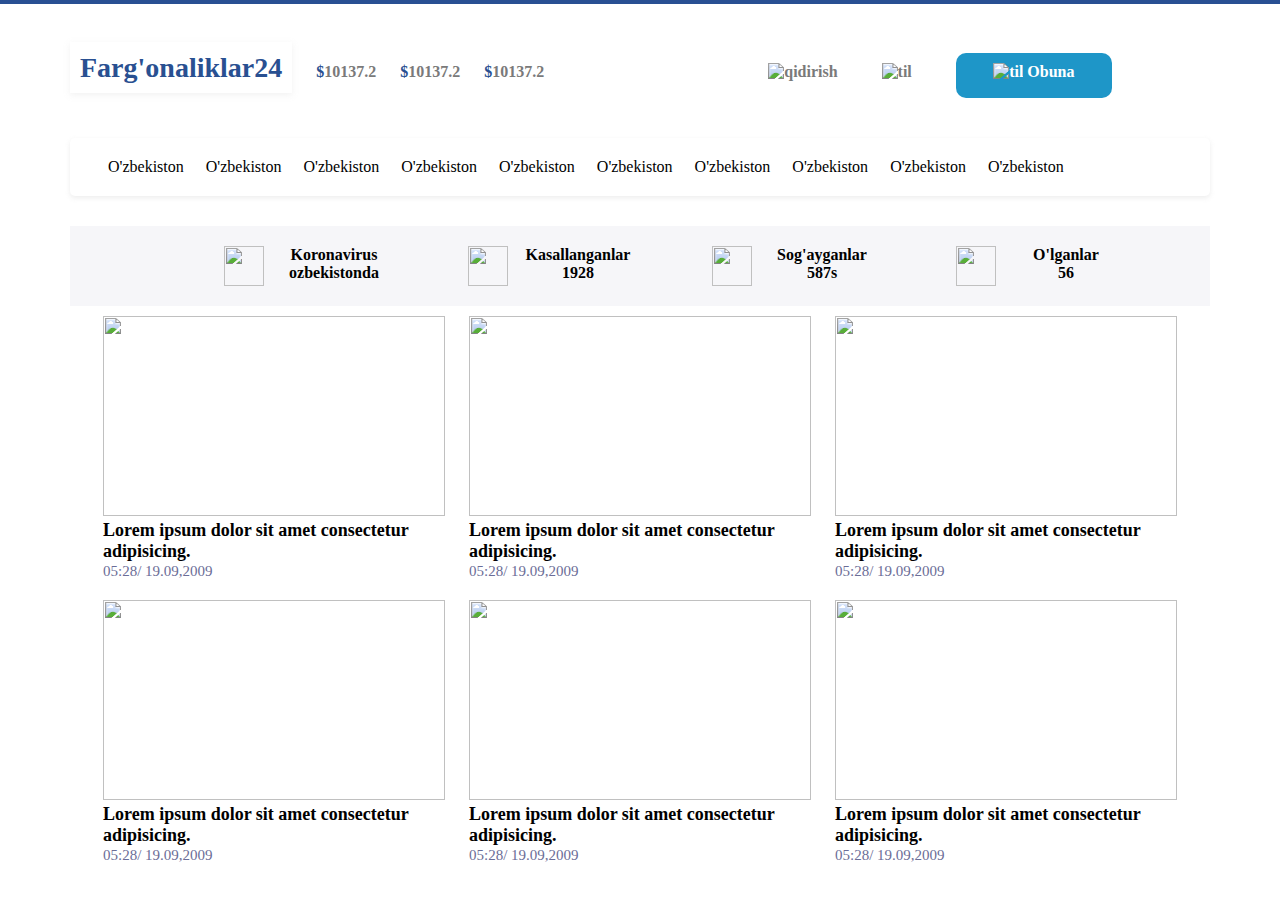
==== index.html @ 32ca21f6 "Create site" ====
<!DOCTYPE html>
<html lang="en">

<head>
    <meta charset="UTF-8">
    <meta http-equiv="X-UA-Compatible" content="IE=edge">
    <meta name="viewport" content="width=device-width, initial-scale=1.0">
    <title>Document</title>
    <link rel="stylesheet" href="style7.css">
    <link rel="stylesheet" href="https://fonts.googleapis.com/css2?family=Crimson+Pro">
</head>

<body>
    <div class="top">
        <div class="container"></div>
    </div>
    <div class="header">
        <div class="container">
            <span class="header-title">Farg'onaliklar24</span>
            <ol class="header-kurs">
                <li class="header-kurs-uz"><span class="header-kurs-bold">$</span>10137.2 </li>
                <li class="header-kurs-uz"><span class="header-kurs-bold">$</span>10137.2 </li>
                <li class="header-kurs-uz"><span class="header-kurs-bold">$</span>10137.2 </li>
                <li class="header-kurs-uz"><img src="./search.png" alt="qidirish" class="header-search"></li>
                <li class="header-kurs-uz"><img src="../logo.jpg" alt="til" class="header-lg"></li>
                <li class="header-kurs-uz">
                    <div class="header-obuna"><img src="./tg.png" alt="til" class="header-tg"> Obuna</div>
                </li>
            </ol>

            <ol class="header-menu">
                <li class="header-menu-news">O'zbekiston</li>
                <li class="header-menu-news">O'zbekiston</li>
                <li class="header-menu-news">O'zbekiston</li>
                <li class="header-menu-news">O'zbekiston</li>
                <li class="header-menu-news">O'zbekiston</li>
                <li class="header-menu-news">O'zbekiston</li>
                <li class="header-menu-news">O'zbekiston</li>
                <li class="header-menu-news">O'zbekiston</li>
                <li class="header-menu-news">O'zbekiston</li>
                <li class="header-menu-news">O'zbekiston</li>
            </ol>
        </div>
    </div>
    <div class="corona">
        <div class="container">
            <ol class="corona-stat">
                <li class="corona-items"><img src="./covid.png" alt="" class="corona-pic"><span class="corona-statik">Koronavirus ozbekistonda</span></li>
                <li class="corona-items"><img src="./infected.png" alt="" class="corona-pic"><span class="corona-statik">Kasallanganlar</span><br><b>1928</b></li>
                <li class="corona-items"><img src="./recovered.png" alt="" class="corona-pic"><span class="corona-statik">Sog'ayganlar</span><br><b>587s</b></li>
                <li class="corona-items"><img src="./died.png" alt="" class="corona-pic"><span class="corona-statik">O'lganlar</span><br><b>56</b></li>
            </ol>
        </div>
    </div>
    <div class="news">
        <div class="container">
            <ol class="news-ol">
                <li class="news-li">
                    <img src="./prezident.jpg" alt="" class="news-img">
                    <span class="news-title">Lorem ipsum dolor sit amet consectetur adipisicing.</span>
                    <span class="news-date">05:28/ 19.09,2009</span>
                </li>
                <li class="news-li">
                    <img src="./prezident.jpg" alt="" class="news-img">
                    <span class="news-title">Lorem ipsum dolor sit amet consectetur adipisicing.</span>
                    <span class="news-date">05:28/ 19.09,2009</span>
                </li>
                <li class="news-li">
                    <img src="./prezident.jpg" alt="" class="news-img">
                    <span class="news-title">Lorem ipsum dolor sit amet consectetur adipisicing.</span>
                    <span class="news-date">05:28/ 19.09,2009</span>
                </li>
                <li class="news-li">
                    <img src="./prezident.jpg" alt="" class="news-img">
                    <span class="news-title">Lorem ipsum dolor sit amet consectetur adipisicing.</span>
                    <span class="news-date">05:28/ 19.09,2009</span>
                </li>
                <li class="news-li">
                    <img src="./prezident.jpg" alt="" class="news-img">
                    <span class="news-title">Lorem ipsum dolor sit amet consectetur adipisicing.</span>
                    <span class="news-date">05:28/ 19.09,2009</span>
                </li>
                <li class="news-li">
                    <img src="./prezident.jpg" alt="" class="news-img">
                    <span class="news-title">Lorem ipsum dolor sit amet consectetur adipisicing.</span>
                    <span class="news-date">05:28/ 19.09,2009</span>
                </li>
            </ol>
        </div>
    </div>
    <!-- <div class="selector">
        <div class="container">
            <div class="selector-1">
                <ol class="selector-1-ol">
                    <li class="selector-1-li"><img src="./prezident.jpg" alt="rasm" class="selector-1-img"></li>
                    <li class="selector-1-li"><span class="selector-1-title"> Lorem ipsum dolor sit amet consectetur adipisicing elit. Natus, minima.</span></li>
                </ol>
            </div>

            <div class="selector-2">

            </div>
        </div>
    </div> -->
</body>

</html>
---- style7.css ----
body {
    /* font-family: 'Irish Grover', cursive; */
    font-family: Rubik;
}

* {
    margin: 0;
    padding: 0;
}

.container {
    width: 1140px;
    margin: 0 auto;
}

.top {
    background-color: #295093;
    height: 4px;
}

.header {
    margin-top: 47px;
}

.header-title {
    font-size: 28px;
    color: #295091;
    font-family: Rubik;
    font-weight: bold;
    align-items: center;
    box-shadow: 0px 2px 6px rgba(202, 202, 202, 0.25);
    line-height: 33.18px;
    padding: 10px;
}

.header-kurs {
    list-style: none;
    display: inline;
    padding-left: 20px;
}

.header-kurs-uz {
    color: #7A7A7A;
    display: inline;
    padding-right: 20px;
    font-weight: bold;
}

.header-kurs-bold {
    color: #295091;
    font-weight: bold;
}

.header-search {
    width: 20px;
    height: 20px;
    padding-left: 200px;
    align-items: center;
}

.header-lg {
    width: 20px;
    height: 20px;
    padding-left: 20px;
    align-items: center;
}

.header-obuna {
    display: inline-block;
    background-color: #1E96C8;
    width: 146px;
    height: 30px;
    border-radius: 10px;
    margin-left: 20px;
    padding: 5px;
    align-items: center;
    text-align: center;
    padding-top: 10px;
    color: white;
}

.header-tg {
    width: 20px;
    height: 20px;
}

.header-menu {
    list-style: none;
    box-shadow: 0px 2px 5px rgba(159, 159, 159, 0.19);
    margin-top: 40px;
    padding: 20px;
    border-radius: 5px;
}

.header-menu-news {
    display: inline-block;
    padding-left: 18px;
}

.corona {
    /* background-color: lawngreen; */
}

.corona-stat {
    margin-top: 30px;
    list-style: none;
    background-color: #F6F6F9;
    text-align: center;
}

.corona-items {
    display: inline-block;
    padding-left: 120px;
    padding-top: 20px;
    padding-bottom: 20px;
    width: 120px;
    text-align: center;
    /* background-color: khaki; */
}

.corona-statik {
    font-weight: bold;
}

.corona-pic {
    width: 40px;
    height: 40px;
    display: block;
    float: left;
    margin-left: -50px;
}

.news-ol {
    list-style: none;
    text-align: center;
}

.news-li {
    display: inline-block;
    padding: 10px;
    width: 30%;
    text-align: left;
}

.news-img {
    width: 100%;
    height: 200px;
}

.news-title {
    font-size: 18px;
    font-weight: bold;
    display: inline-block;
}

.news-date {
    font-size: 15px;
    color: #6B6D97;
}

.selector-1-img {
    width: 300px;
    height: 200px;
}

.selector-1 {
    text-align: left;
}

.selector-1-ol {
    list-style: none;
    align-items: flex-start;
    display: flex;
}

.selector-1-li {
    /* display: flex-start; */
    width: 400px;
    text-align: left;
}

.selector-1-title {
    font-size: 20px;
    font-weight: bold;
    padding-left: 20px;
}
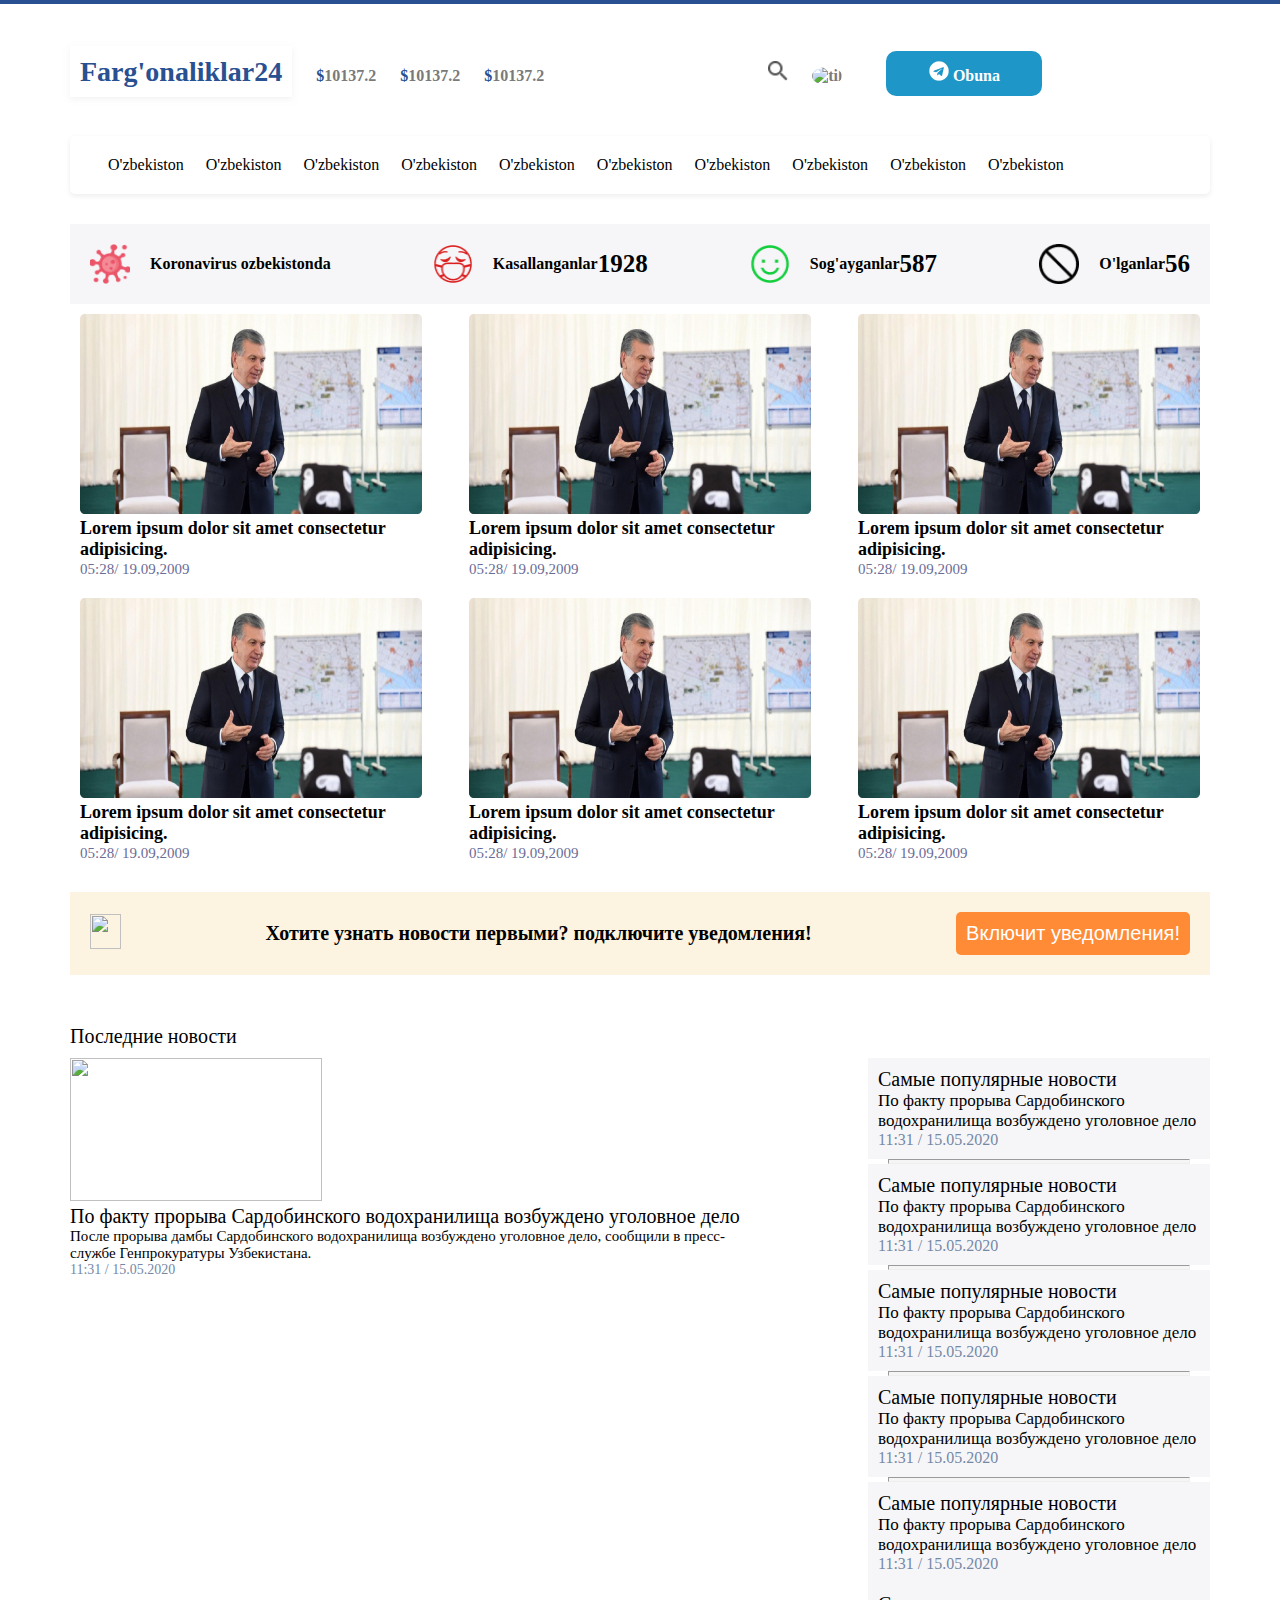
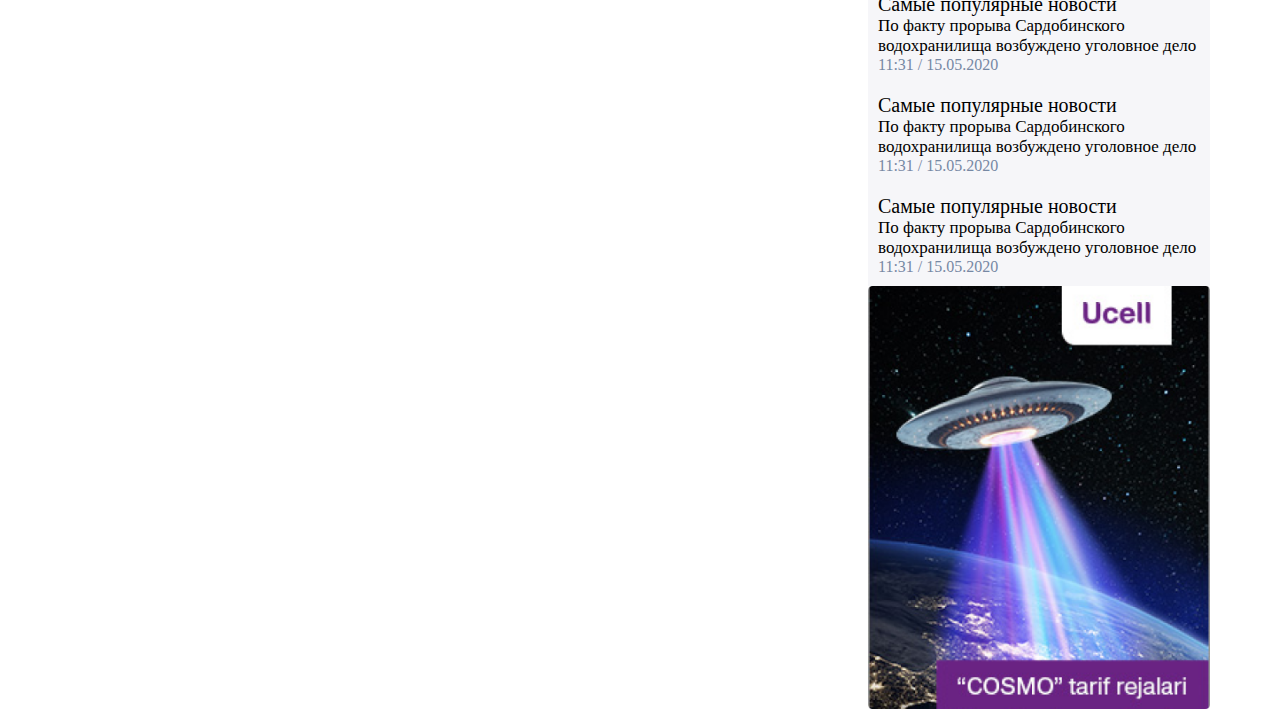
==== commit dae70ca7: "add file" ====
--- a/index.html
+++ b/index.html
@@ -21,10 +21,10 @@
                 <li class="header-kurs-uz"><span class="header-kurs-bold">$</span>10137.2 </li>
                 <li class="header-kurs-uz"><span class="header-kurs-bold">$</span>10137.2 </li>
                 <li class="header-kurs-uz"><span class="header-kurs-bold">$</span>10137.2 </li>
-                <li class="header-kurs-uz"><img src="./search.png" alt="qidirish" class="header-search"></li>
-                <li class="header-kurs-uz"><img src="../logo.jpg" alt="til" class="header-lg"></li>
+                <li class="header-kurs-uz"><img src="./img/search.png" alt="qidirish" class="header-search"></li>
+                <li class="header-kurs-uz"><img src="./img/til.png" alt="til" class="header-lg"></li>
                 <li class="header-kurs-uz">
-                    <div class="header-obuna"><img src="./tg.png" alt="til" class="header-tg"> Obuna</div>
+                    <div class="header-obuna"><img src="./img/tg.png" alt="til" class="header-tg"> Obuna</div>
                 </li>
             </ol>
 
@@ -45,10 +45,10 @@
     <div class="corona">
         <div class="container">
             <ol class="corona-stat">
-                <li class="corona-items"><img src="./covid.png" alt="" class="corona-pic"><span class="corona-statik">Koronavirus ozbekistonda</span></li>
-                <li class="corona-items"><img src="./infected.png" alt="" class="corona-pic"><span class="corona-statik">Kasallanganlar</span><br><b>1928</b></li>
-                <li class="corona-items"><img src="./recovered.png" alt="" class="corona-pic"><span class="corona-statik">Sog'ayganlar</span><br><b>587s</b></li>
-                <li class="corona-items"><img src="./died.png" alt="" class="corona-pic"><span class="corona-statik">O'lganlar</span><br><b>56</b></li>
+                <li class="corona-items"><img src="./img/covid.png" alt="" class="corona-pic"><span class="corona-statik">Koronavirus ozbekistonda</span></li>
+                <li class="corona-items"><img src="./img/infected.png" alt="" class="corona-pic"><span class="corona-statik">Kasallanganlar</span><b class="corona-raqam"> 1928</b></li>
+                <li class="corona-items"><img src="./img/recovered.png" alt="" class="corona-pic"><span class="corona-statik">Sog'ayganlar</span><b class="corona-raqam"> 587</b></li>
+                <li class="corona-items"><img src="./img/died.png" alt="" class="corona-pic"><span class="corona-statik">O'lganlar</span><b class="corona-raqam"> 56</b></li>
             </ol>
         </div>
     </div>
@@ -56,52 +56,123 @@
         <div class="container">
             <ol class="news-ol">
                 <li class="news-li">
-                    <img src="./prezident.jpg" alt="" class="news-img">
+                    <img src="./img/prezident.jpg" alt="" class="news-img">
                     <span class="news-title">Lorem ipsum dolor sit amet consectetur adipisicing.</span>
                     <span class="news-date">05:28/ 19.09,2009</span>
                 </li>
                 <li class="news-li">
-                    <img src="./prezident.jpg" alt="" class="news-img">
+                    <img src="./img/prezident.jpg" alt="" class="news-img">
                     <span class="news-title">Lorem ipsum dolor sit amet consectetur adipisicing.</span>
                     <span class="news-date">05:28/ 19.09,2009</span>
                 </li>
                 <li class="news-li">
-                    <img src="./prezident.jpg" alt="" class="news-img">
+                    <img src="./img/prezident.jpg" alt="" class="news-img">
                     <span class="news-title">Lorem ipsum dolor sit amet consectetur adipisicing.</span>
                     <span class="news-date">05:28/ 19.09,2009</span>
                 </li>
                 <li class="news-li">
-                    <img src="./prezident.jpg" alt="" class="news-img">
+                    <img src="./img/prezident.jpg" alt="" class="news-img">
                     <span class="news-title">Lorem ipsum dolor sit amet consectetur adipisicing.</span>
                     <span class="news-date">05:28/ 19.09,2009</span>
                 </li>
                 <li class="news-li">
-                    <img src="./prezident.jpg" alt="" class="news-img">
+                    <img src="./img/prezident.jpg" alt="" class="news-img">
                     <span class="news-title">Lorem ipsum dolor sit amet consectetur adipisicing.</span>
                     <span class="news-date">05:28/ 19.09,2009</span>
                 </li>
                 <li class="news-li">
-                    <img src="./prezident.jpg" alt="" class="news-img">
+                    <img src="./img/prezident.jpg" alt="" class="news-img">
                     <span class="news-title">Lorem ipsum dolor sit amet consectetur adipisicing.</span>
                     <span class="news-date">05:28/ 19.09,2009</span>
                 </li>
             </ol>
         </div>
     </div>
-    <!-- <div class="selector">
+
+    <div class="obuna">
         <div class="container">
-            <div class="selector-1">
-                <ol class="selector-1-ol">
-                    <li class="selector-1-li"><img src="./prezident.jpg" alt="rasm" class="selector-1-img"></li>
-                    <li class="selector-1-li"><span class="selector-1-title"> Lorem ipsum dolor sit amet consectetur adipisicing elit. Natus, minima.</span></li>
+            <ol class="obuna-list">
+                <li><img src="./img/rek.png" alt="" class="obuna-img"></li>
+                <li>
+                    <p class="obuna-title">Хотите узнать новости первыми? подключите уведомления!</p>
+                </li>
+                <li><button class="obuna-button">Включит  уведомления!</button></li>
+            </ol>
+        </div>
+    </div>
+    <div class="section">
+        <div class="container">
+            <p class="section-title">Последние новости</p>
+            <div class="section-one">
+                <div><img src="./img/Rectangle 21.png" alt="" class="section-list-img"></div>
+                <ol class="section-list">
+                    <li>
+                        <p class="section-list-title">По факту прорыва Сардобинского водохранилища возбуждено уголовное дело</p>
+                    </li>
+                    <li>
+                        <p class="section-list-text">
+                            После прорыва дамбы Сардобинского водохранилища возбуждено уголовное дело, сообщили в пресс-службе Генпрокуратуры Узбекистана.
+                        </p>
+                    </li>
+                    <li>
+                        <p class="section-list-day">
+                            11:31 / 15.05.2020
+                        </p>
+                    </li>
                 </ol>
-            </div>
-
-            <div class="selector-2">
 
             </div>
+            <div class="section-tou">
+                <ol class="section-tou-list">
+                    <li class="section-tou-title">Cамые популярные новости</li>
+                    <li class="section-tou-text">По факту прорыва Сардобинского водохранилища возбуждено уголовное дело</li>
+                    <li class="section-tou-day">11:31 / 15.05.2020</li>
+                </ol>
+                <hr>
+                <ol class="section-tou-list">
+                    <li class="section-tou-title">Cамые популярные новости</li>
+                    <li class="section-tou-text">По факту прорыва Сардобинского водохранилища возбуждено уголовное дело</li>
+                    <li class="section-tou-day">11:31 / 15.05.2020</li>
+                </ol>
+                <hr>
+                <ol class="section-tou-list">
+                    <li class="section-tou-title">Cамые популярные новости</li>
+                    <li class="section-tou-text">По факту прорыва Сардобинского водохранилища возбуждено уголовное дело</li>
+                    <li class="section-tou-day">11:31 / 15.05.2020</li>
+                </ol>
+                <hr>
+                <ol class="section-tou-list">
+                    <li class="section-tou-title">Cамые популярные новости</li>
+                    <li class="section-tou-text">По факту прорыва Сардобинского водохранилища возбуждено уголовное дело</li>
+                    <li class="section-tou-day">11:31 / 15.05.2020</li>
+                </ol>
+                <hr>
+                <ol class="section-tou-list">
+                    <li class="section-tou-title">Cамые популярные новости</li>
+                    <li class="section-tou-text">По факту прорыва Сардобинского водохранилища возбуждено уголовное дело</li>
+                    <li class="section-tou-day">11:31 / 15.05.2020</li>
+                </ol>
+                <ol class="section-tou-list">
+                    <li class="section-tou-title">Cамые популярные новости</li>
+                    <li class="section-tou-text">По факту прорыва Сардобинского водохранилища возбуждено уголовное дело</li>
+                    <li class="section-tou-day">11:31 / 15.05.2020</li>
+                </ol>
+                <ol class="section-tou-list">
+                    <li class="section-tou-title">Cамые популярные новости</li>
+                    <li class="section-tou-text">По факту прорыва Сардобинского водохранилища возбуждено уголовное дело</li>
+                    <li class="section-tou-day">11:31 / 15.05.2020</li>
+                </ol>
+                <ol class="section-tou-list">
+                    <li class="section-tou-title">Cамые популярные новости</li>
+                    <li class="section-tou-text">По факту прорыва Сардобинского водохранилища возбуждено уголовное дело</li>
+                    <li class="section-tou-day">11:31 / 15.05.2020</li>
+                </ol>
+
+                <img src="./img/usel.png" alt="" class="section-rek">
+            </div>
         </div>
-    </div> -->
+    </div>
+
 </body>
 
 </html>--- a/style7.css
+++ b/style7.css
@@ -61,8 +61,9 @@
 .header-lg {
     width: 20px;
     height: 20px;
-    padding-left: 20px;
-    align-items: center;
+    /* padding-left: 20px; */
+    align-items: center;
+    border-radius: 50%;
 }
 
 .header-obuna {
@@ -99,6 +100,9 @@
 
 .corona {
     /* background-color: lawngreen; */
+    display: flex;
+    align-items: center;
+    justify-content: space-around;
 }
 
 .corona-stat {
@@ -106,37 +110,50 @@
     list-style: none;
     background-color: #F6F6F9;
     text-align: center;
+    display: flex;
+    align-items: center;
+    justify-content: space-between;
 }
 
 .corona-items {
-    display: inline-block;
-    padding-left: 120px;
+    /* padding-left: 120px; */
     padding-top: 20px;
     padding-bottom: 20px;
-    width: 120px;
+    /* width: 120px; */
     text-align: center;
     /* background-color: khaki; */
+    display: flex;
+    align-items: center;
+    justify-content: space-between;
+    padding-right: 20px;
 }
 
 .corona-statik {
     font-weight: bold;
+    padding-left: 20px;
 }
 
 .corona-pic {
     width: 40px;
     height: 40px;
-    display: block;
-    float: left;
-    margin-left: -50px;
+    margin-left: 20px;
+    flex-direction: column;
+}
+
+.corona-raqam {
+    font-size: 25px;
 }
 
 .news-ol {
     list-style: none;
     text-align: center;
+    display: flex;
+    justify-content: space-between;
+    flex-wrap: wrap;
+    align-items: center;
 }
 
 .news-li {
-    display: inline-block;
     padding: 10px;
     width: 30%;
     text-align: left;
@@ -158,29 +175,118 @@
     color: #6B6D97;
 }
 
-.selector-1-img {
-    width: 300px;
-    height: 200px;
-}
-
-.selector-1 {
-    text-align: left;
-}
-
-.selector-1-ol {
-    list-style: none;
-    align-items: flex-start;
-    display: flex;
-}
-
-.selector-1-li {
-    /* display: flex-start; */
-    width: 400px;
-    text-align: left;
-}
-
-.selector-1-title {
-    font-size: 20px;
-    font-weight: bold;
-    padding-left: 20px;
+.obuna {
+    text-align: start;
+    padding-top: 20px;
+    border-radius: 5px;
+}
+
+.obuna-list {
+    list-style: none;
+    display: flex;
+    justify-content: space-between;
+    align-items: center;
+    flex-wrap: wrap;
+    background-color: #FCF3E0;
+    padding: 20px;
+}
+
+.obuna-title {
+    font-weight: bold;
+    font-size: 20px;
+}
+
+.obuna-img {
+    width: 31px;
+    height: 35px;
+}
+
+.obuna-button {
+    background-color: #FF8B36;
+    border: 0px;
+    padding: 10px;
+    color: white;
+    font-size: 20px;
+    border-radius: 5px;
+}
+
+.section {
+    padding-top: 50px;
+    padding-bottom: 200px;
+}
+
+.section-title {
+    font-size: 20px;
+    font-family: 500;
+    font-weight: 500;
+    padding-bottom: 10px;
+}
+
+.section-one {
+    width: 60%;
+    float: left;
+}
+
+.section-list {
+    list-style: none;
+    padding-bottom: 20px;
+}
+
+.section-list-img {
+    width: 252px;
+    height: 143px;
+}
+
+.section-list-title {
+    font-size: 20px;
+    font-weight: 500;
+}
+
+.section-list-text {
+    font-weight: 400;
+    font-size: 15px;
+}
+
+.section-tou-list {
+    background-color: #F6F6F9;
+    list-style: none;
+}
+
+.section-list-day {
+    color: #7688A4;
+    font-size: 14px;
+}
+
+.section-tou-title {
+    font-size: 20px;
+    font-weight: 500;
+}
+
+.section-tou-text {
+    font-size: 17px;
+    font-weight: 400;
+}
+
+.section-tou-day {
+    color: #7688A4;
+}
+
+.section-tou {
+    width: 30%;
+    float: right;
+}
+
+.section-tou-list {
+    padding: 10px;
+}
+
+.section-rek {
+    width: 100%;
+}
+
+hr {
+    margin-left: 20px;
+    margin-right: 20px;
+    height: 3px;
+    background-color: whitesmoke;
 }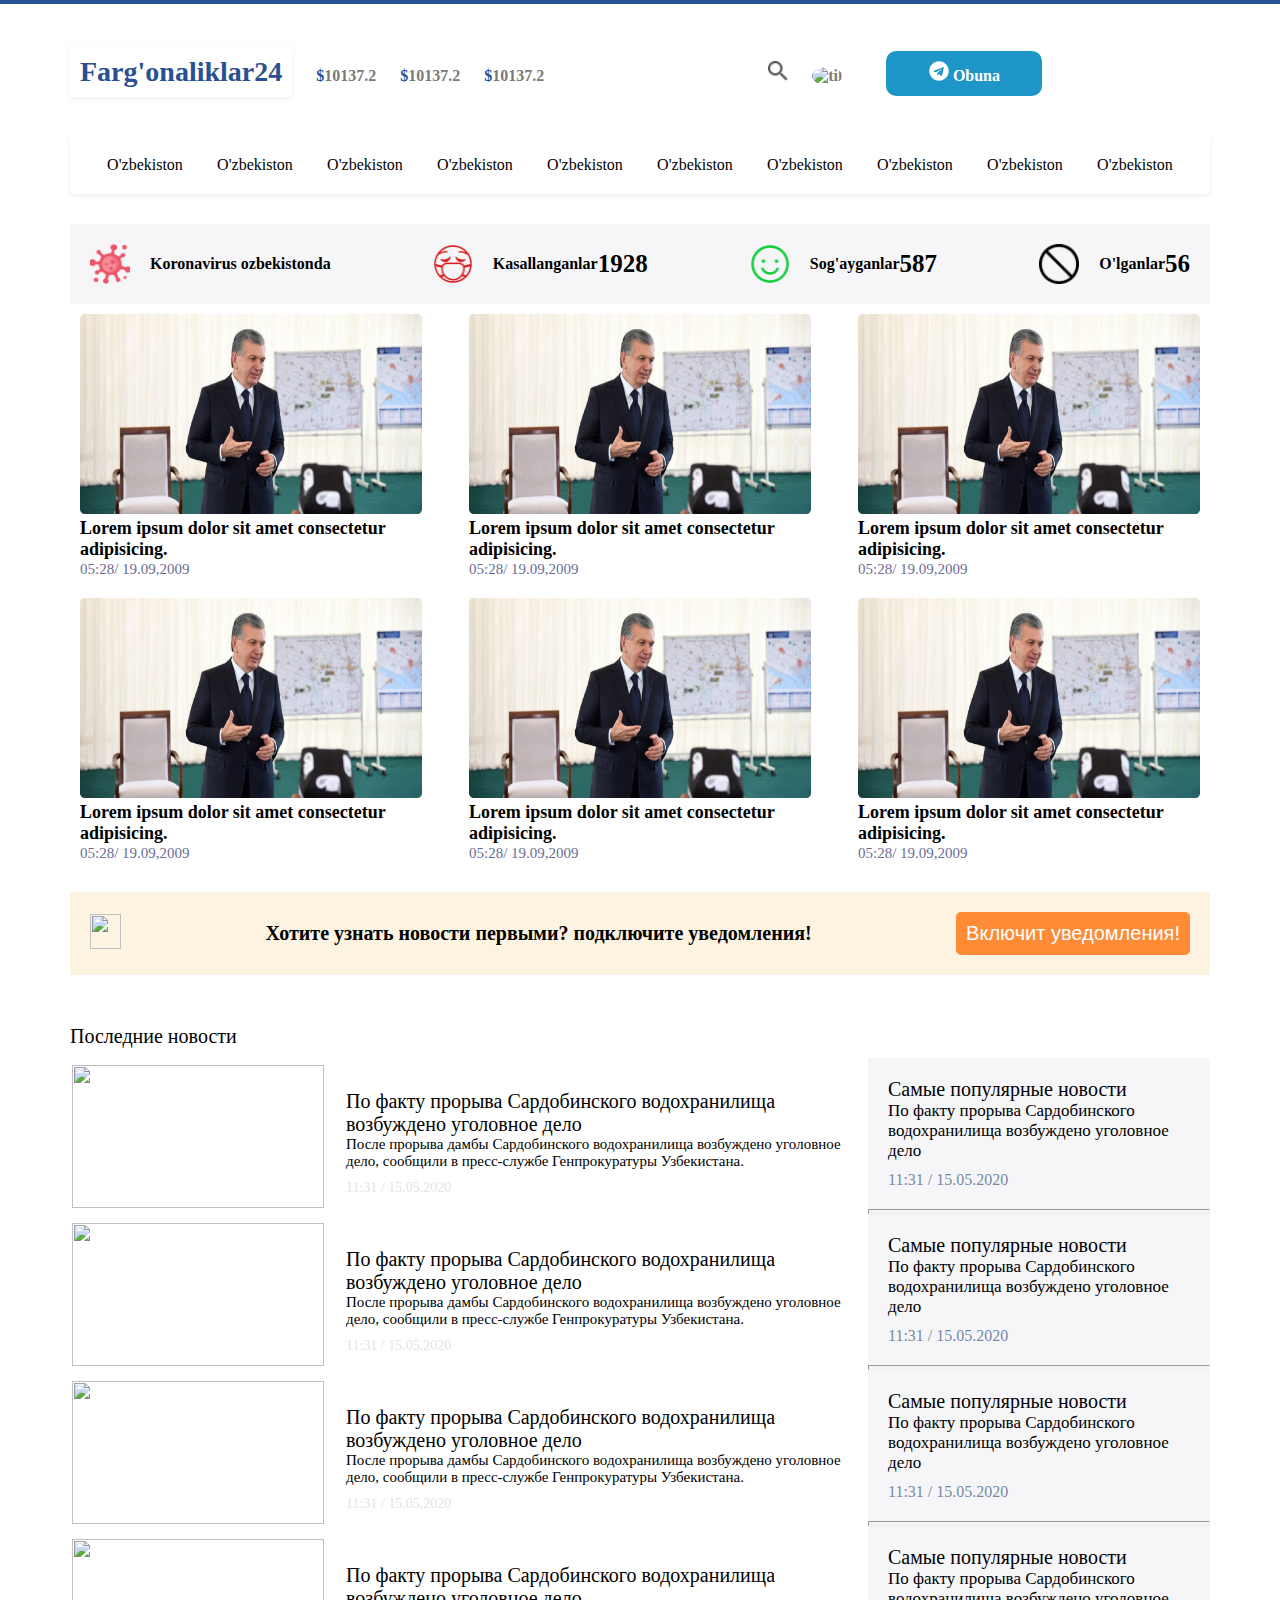
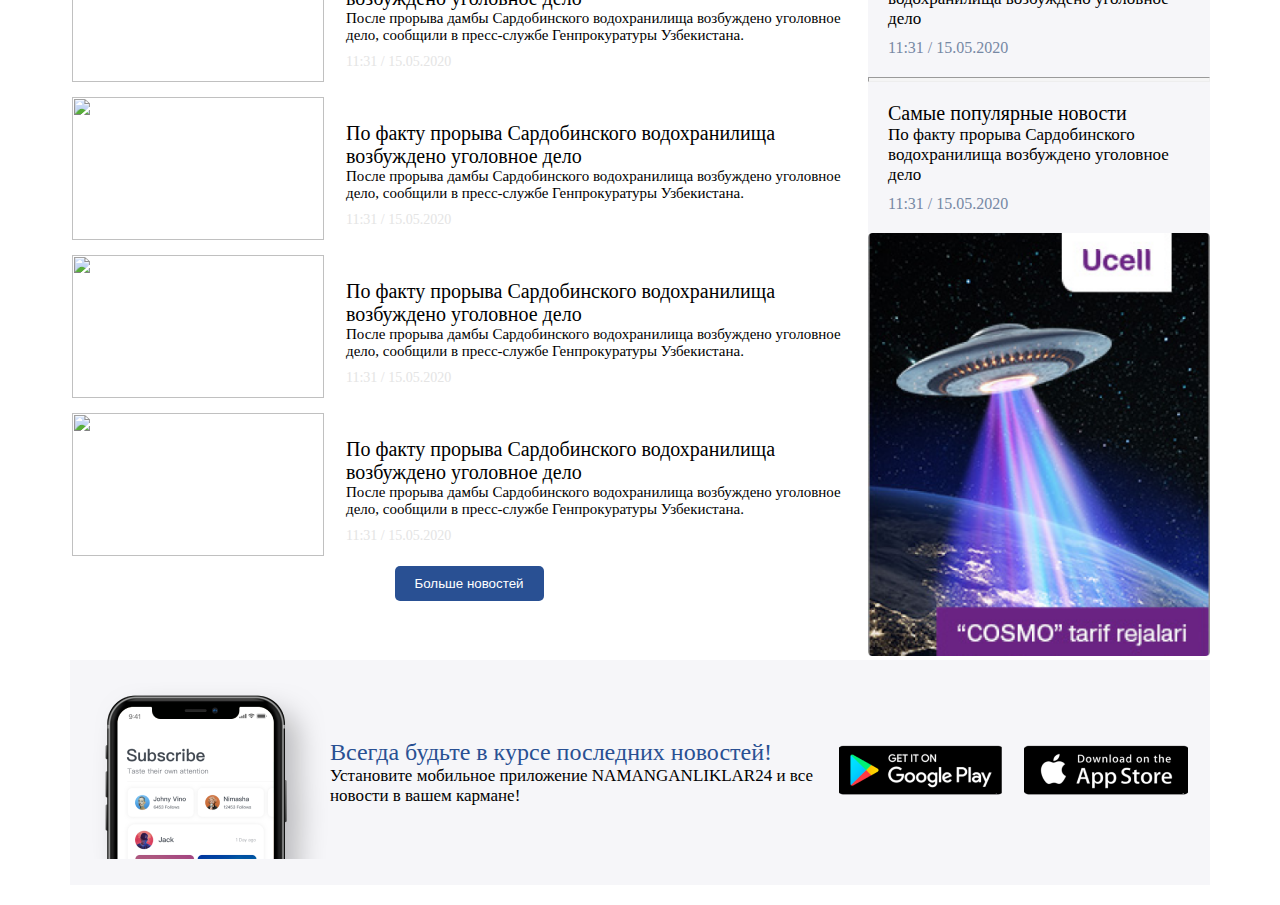
==== commit 9bd97d32: "add files" ====
--- a/index.html
+++ b/index.html
@@ -104,22 +104,163 @@
         <div class="container">
             <p class="section-title">Последние новости</p>
             <div class="section-one">
-                <div><img src="./img/Rectangle 21.png" alt="" class="section-list-img"></div>
-                <ol class="section-list">
-                    <li>
-                        <p class="section-list-title">По факту прорыва Сардобинского водохранилища возбуждено уголовное дело</p>
-                    </li>
-                    <li>
-                        <p class="section-list-text">
-                            После прорыва дамбы Сардобинского водохранилища возбуждено уголовное дело, сообщили в пресс-службе Генпрокуратуры Узбекистана.
-                        </p>
-                    </li>
-                    <li>
-                        <p class="section-list-day">
-                            11:31 / 15.05.2020
-                        </p>
-                    </li>
-                </ol>
+                <table class="table">
+                    <tr>
+                        <th>
+                            <img src="./img/Rectangle 21.png" alt="" class="section-list-img">
+                        </th>
+                        <th class="table-th">
+                            <ol class="section-list">
+                                <li>
+                                    <p class="section-list-title">По факту прорыва Сардобинского водохранилища возбуждено уголовное дело</p>
+                                </li>
+                                <li>
+                                    <p class="section-list-text">
+                                        После прорыва дамбы Сардобинского водохранилища возбуждено уголовное дело, сообщили в пресс-службе Генпрокуратуры Узбекистана.
+                                    </p>
+                                </li>
+                                <li>
+                                    <p class="section-list-day">
+                                        11:31 / 15.05.2020
+                                    </p>
+                                </li>
+                            </ol>
+                        </th>
+                    </tr>
+                    <tr>
+                        <th>
+                            <img src="./img/Rectangle 21.png" alt="" class="section-list-img">
+                        </th>
+                        <th class="table-th">
+                            <ol class="section-list">
+                                <li>
+                                    <p class="section-list-title">По факту прорыва Сардобинского водохранилища возбуждено уголовное дело</p>
+                                </li>
+                                <li>
+                                    <p class="section-list-text">
+                                        После прорыва дамбы Сардобинского водохранилища возбуждено уголовное дело, сообщили в пресс-службе Генпрокуратуры Узбекистана.
+                                    </p>
+                                </li>
+                                <li>
+                                    <p class="section-list-day">
+                                        11:31 / 15.05.2020
+                                    </p>
+                                </li>
+                            </ol>
+                        </th>
+                    </tr>
+                    <tr>
+                        <th>
+                            <img src="./img/Rectangle 21.png" alt="" class="section-list-img">
+                        </th>
+                        <th class="table-th">
+                            <ol class="section-list">
+                                <li>
+                                    <p class="section-list-title">По факту прорыва Сардобинского водохранилища возбуждено уголовное дело</p>
+                                </li>
+                                <li>
+                                    <p class="section-list-text">
+                                        После прорыва дамбы Сардобинского водохранилища возбуждено уголовное дело, сообщили в пресс-службе Генпрокуратуры Узбекистана.
+                                    </p>
+                                </li>
+                                <li>
+                                    <p class="section-list-day">
+                                        11:31 / 15.05.2020
+                                    </p>
+                                </li>
+                            </ol>
+                        </th>
+                    </tr>
+                    <tr>
+                        <th>
+                            <img src="./img/Rectangle 21.png" alt="" class="section-list-img">
+                        </th>
+                        <th class="table-th">
+                            <ol class="section-list">
+                                <li>
+                                    <p class="section-list-title">По факту прорыва Сардобинского водохранилища возбуждено уголовное дело</p>
+                                </li>
+                                <li>
+                                    <p class="section-list-text">
+                                        После прорыва дамбы Сардобинского водохранилища возбуждено уголовное дело, сообщили в пресс-службе Генпрокуратуры Узбекистана.
+                                    </p>
+                                </li>
+                                <li>
+                                    <p class="section-list-day">
+                                        11:31 / 15.05.2020
+                                    </p>
+                                </li>
+                            </ol>
+                        </th>
+                    </tr>
+                    <tr>
+                        <th>
+                            <img src="./img/Rectangle 21.png" alt="" class="section-list-img">
+                        </th>
+                        <th class="table-th">
+                            <ol class="section-list">
+                                <li>
+                                    <p class="section-list-title">По факту прорыва Сардобинского водохранилища возбуждено уголовное дело</p>
+                                </li>
+                                <li>
+                                    <p class="section-list-text">
+                                        После прорыва дамбы Сардобинского водохранилища возбуждено уголовное дело, сообщили в пресс-службе Генпрокуратуры Узбекистана.
+                                    </p>
+                                </li>
+                                <li>
+                                    <p class="section-list-day">
+                                        11:31 / 15.05.2020
+                                    </p>
+                                </li>
+                            </ol>
+                        </th>
+                    </tr>
+                    <tr>
+                        <th>
+                            <img src="./img/Rectangle 21.png" alt="" class="section-list-img">
+                        </th>
+                        <th class="table-th">
+                            <ol class="section-list">
+                                <li>
+                                    <p class="section-list-title">По факту прорыва Сардобинского водохранилища возбуждено уголовное дело</p>
+                                </li>
+                                <li>
+                                    <p class="section-list-text">
+                                        После прорыва дамбы Сардобинского водохранилища возбуждено уголовное дело, сообщили в пресс-службе Генпрокуратуры Узбекистана.
+                                    </p>
+                                </li>
+                                <li>
+                                    <p class="section-list-day">
+                                        11:31 / 15.05.2020
+                                    </p>
+                                </li>
+                            </ol>
+                        </th>
+                    </tr>
+                    <tr>
+                        <th>
+                            <img src="./img/Rectangle 21.png" alt="" class="section-list-img">
+                        </th>
+                        <th class="table-th">
+                            <ol class="section-list">
+                                <li>
+                                    <p class="section-list-title">По факту прорыва Сардобинского водохранилища возбуждено уголовное дело</p>
+                                </li>
+                                <li>
+                                    <p class="section-list-text">
+                                        После прорыва дамбы Сардобинского водохранилища возбуждено уголовное дело, сообщили в пресс-службе Генпрокуратуры Узбекистана.
+                                    </p>
+                                </li>
+                                <li>
+                                    <p class="section-list-day">
+                                        11:31 / 15.05.2020
+                                    </p>
+                                </li>
+                            </ol>
+                        </th>
+                    </tr>
+                </table>
+                <button class="section-button">Больше новостей</button>
 
             </div>
             <div class="section-tou">
@@ -152,27 +293,31 @@
                     <li class="section-tou-text">По факту прорыва Сардобинского водохранилища возбуждено уголовное дело</li>
                     <li class="section-tou-day">11:31 / 15.05.2020</li>
                 </ol>
-                <ol class="section-tou-list">
-                    <li class="section-tou-title">Cамые популярные новости</li>
-                    <li class="section-tou-text">По факту прорыва Сардобинского водохранилища возбуждено уголовное дело</li>
-                    <li class="section-tou-day">11:31 / 15.05.2020</li>
-                </ol>
-                <ol class="section-tou-list">
-                    <li class="section-tou-title">Cамые популярные новости</li>
-                    <li class="section-tou-text">По факту прорыва Сардобинского водохранилища возбуждено уголовное дело</li>
-                    <li class="section-tou-day">11:31 / 15.05.2020</li>
-                </ol>
-                <ol class="section-tou-list">
-                    <li class="section-tou-title">Cамые популярные новости</li>
-                    <li class="section-tou-text">По факту прорыва Сардобинского водохранилища возбуждено уголовное дело</li>
-                    <li class="section-tou-day">11:31 / 15.05.2020</li>
-                </ol>
-
                 <img src="./img/usel.png" alt="" class="section-rek">
             </div>
         </div>
     </div>
 
+
+    <div>
+        <div class="container">
+            <table class="sub-menu">
+                <tr>
+                    <td><img src="./img/telefon.png"></td>
+                    <td>
+                        <p class="sub-title">Всегда будьте в курсе последних новостей!</p>
+                        <p class="sub-text">Установите мобильное приложение NAMANGANLIKLAR24 и все новости в вашем кармане!</p>
+                    </td>
+                    <td>
+                        <a href="#"><img src="./img/googleplay 1.png" alt="" class="sub-img"></a>
+                    </td>
+                    <td>
+                        <a href="#"><img src="./img/appstore 1.png" alt=""></a>
+                    </td>
+                </tr>
+            </table>
+        </div>
+    </div>
 </body>
 
 </html>--- a/style7.css
+++ b/style7.css
@@ -91,11 +91,8 @@
     margin-top: 40px;
     padding: 20px;
     border-radius: 5px;
-}
-
-.header-menu-news {
-    display: inline-block;
-    padding-left: 18px;
+    display: flex;
+    justify-content: space-around;
 }
 
 .corona {
@@ -212,7 +209,6 @@
 
 .section {
     padding-top: 50px;
-    padding-bottom: 200px;
 }
 
 .section-title {
@@ -223,13 +219,24 @@
 }
 
 .section-one {
-    width: 60%;
+    width: 70%;
     float: left;
+    text-align: center;
+}
+
+.table {
+    text-align: left;
+}
+
+.table-th {
+    padding-left: 20px;
+    padding-bottom: 20px;
 }
 
 .section-list {
     list-style: none;
-    padding-bottom: 20px;
+    /* padding-bottom: 20px; */
+    padding-top: 30px;
 }
 
 .section-list-img {
@@ -253,8 +260,10 @@
 }
 
 .section-list-day {
-    color: #7688A4;
+    color: #E4E4E4;
     font-size: 14px;
+    padding-top: 10px;
+    font-weight: 400;
 }
 
 .section-tou-title {
@@ -269,6 +278,7 @@
 
 .section-tou-day {
     color: #7688A4;
+    padding-top: 10px;
 }
 
 .section-tou {
@@ -277,7 +287,7 @@
 }
 
 .section-tou-list {
-    padding: 10px;
+    padding: 20px;
 }
 
 .section-rek {
@@ -285,8 +295,38 @@
 }
 
 hr {
-    margin-left: 20px;
-    margin-right: 20px;
+    /* margin-left: 20px; */
+    /* margin-right: 20px; */
     height: 3px;
     background-color: whitesmoke;
+}
+
+.section-button {
+    background-color: #295093;
+    color: white;
+    padding: 10px 20px 10px 20px;
+    border: 0px;
+    border-radius: 5px;
+    margin-bottom: 50px;
+}
+
+.sub-menu {
+    padding: 20px;
+    background-color: #F6F6F9;
+    margin-bottom: 20px;
+}
+
+.sub-title {
+    color: #295093;
+    font-size: 24px;
+    font-weight: 500;
+}
+
+.sub-text {
+    font-size: 17px;
+    font-weight: 500;
+}
+
+.sub-img {
+    padding: 20px;
 }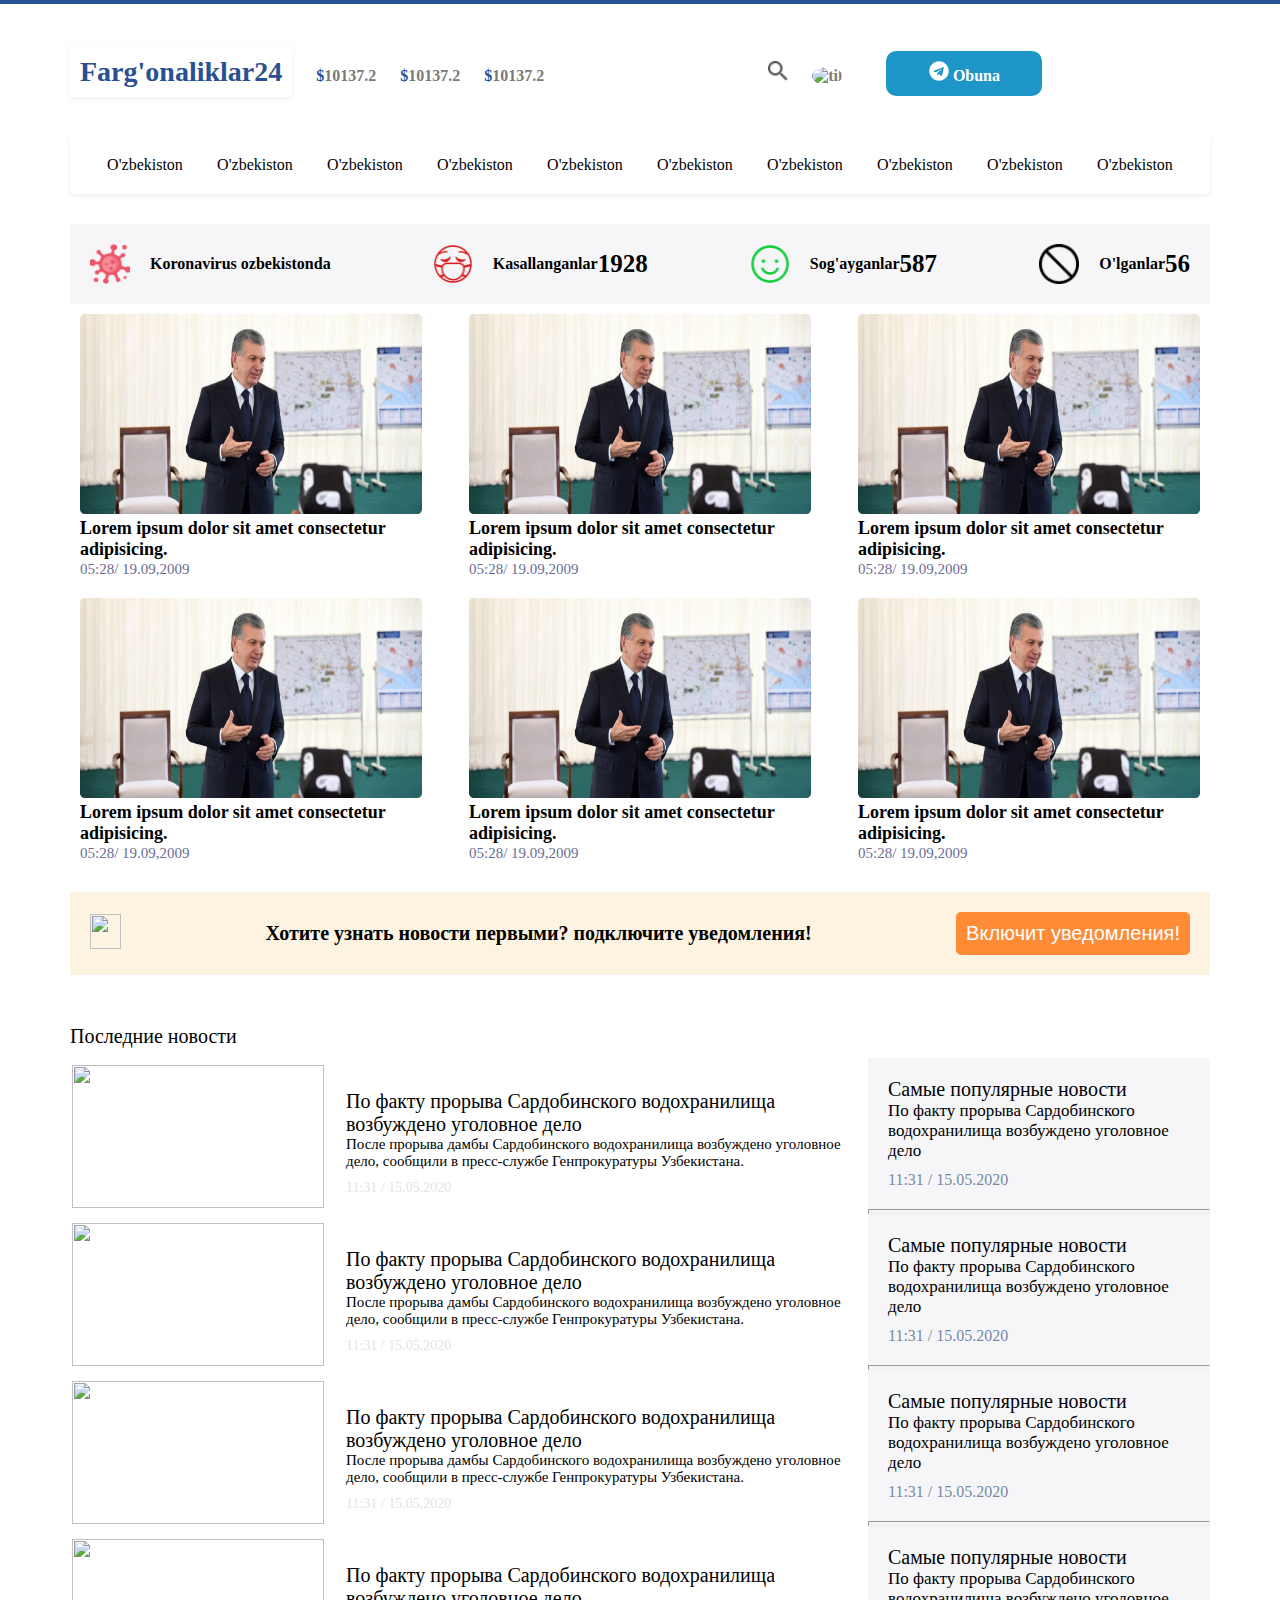
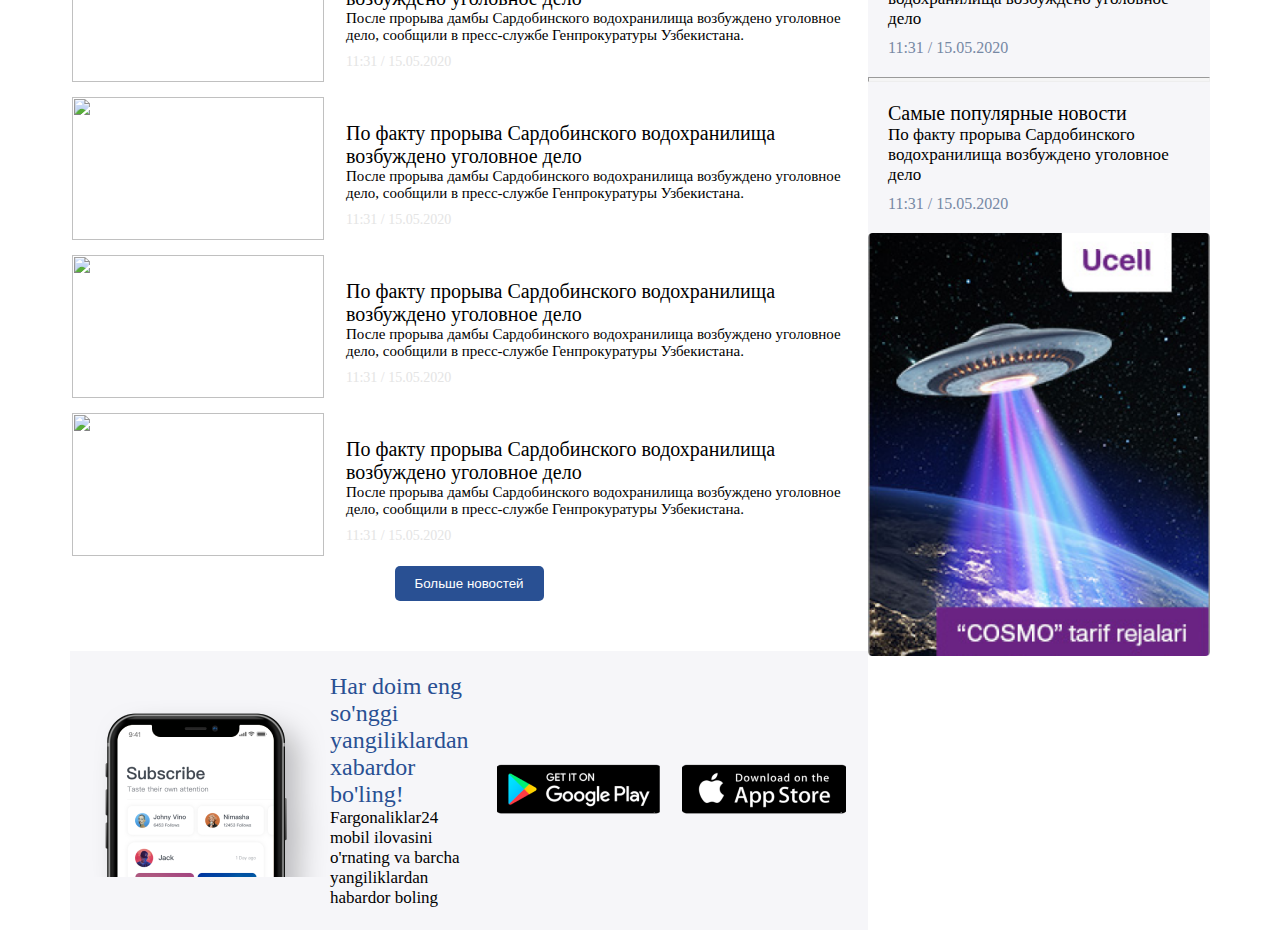
==== commit efbd78c9: "Update index.html" ====
--- a/index.html
+++ b/index.html
@@ -305,8 +305,8 @@
                 <tr>
                     <td><img src="./img/telefon.png"></td>
                     <td>
-                        <p class="sub-title">Всегда будьте в курсе последних новостей!</p>
-                        <p class="sub-text">Установите мобильное приложение NAMANGANLIKLAR24 и все новости в вашем кармане!</p>
+                        <p class="sub-title">Har doim eng so'nggi yangiliklardan xabardor bo'ling!</p>
+                        <p class="sub-text">Fargonaliklar24 mobil ilovasini o'rnating va barcha yangiliklardan habardor boling</p>
                     </td>
                     <td>
                         <a href="#"><img src="./img/googleplay 1.png" alt="" class="sub-img"></a>
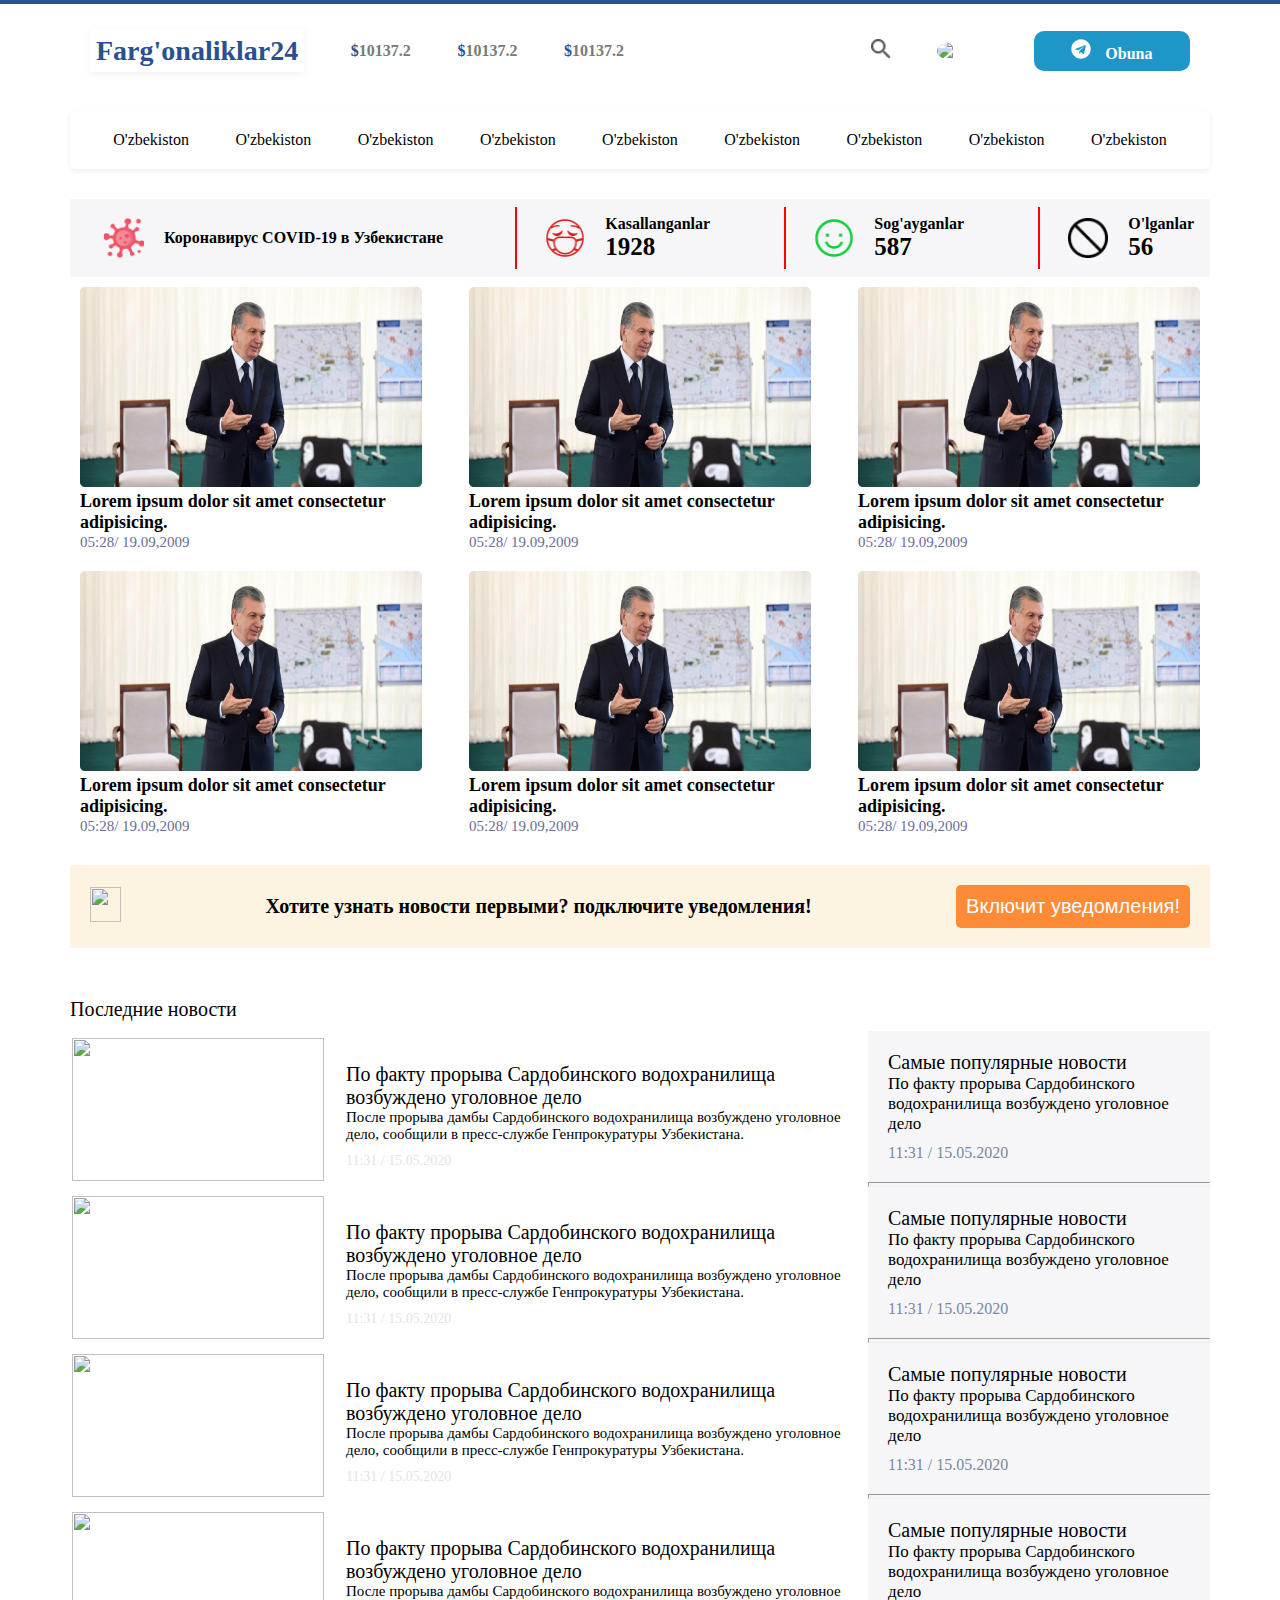
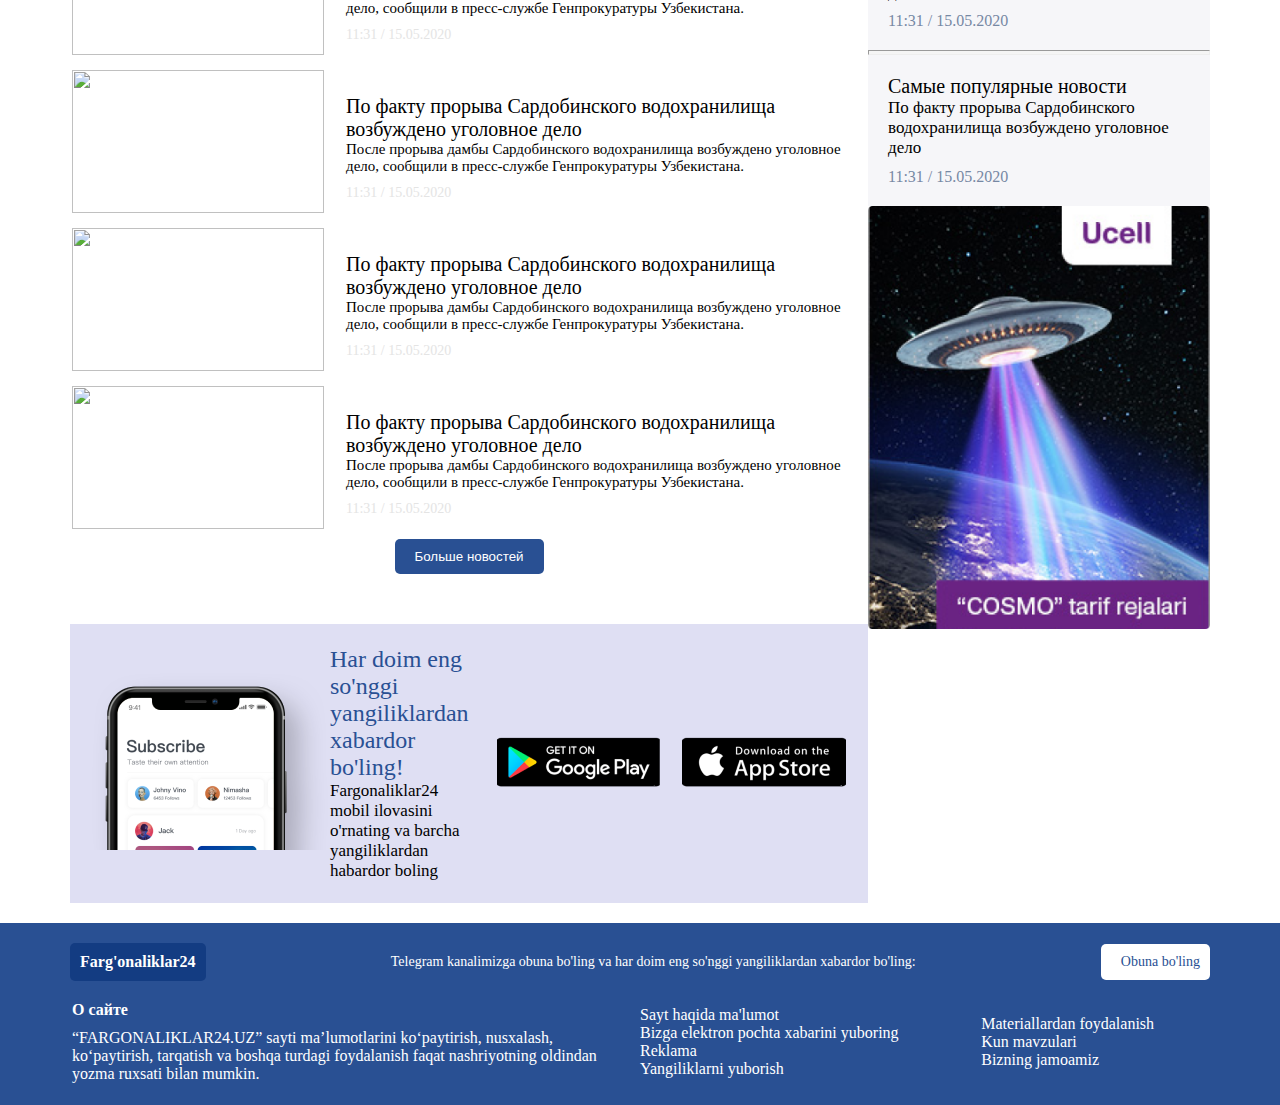
==== commit a6449a35: "updates file" ====
--- a/index.html
+++ b/index.html
@@ -16,39 +16,63 @@
     </div>
     <div class="header">
         <div class="container">
-            <span class="header-title">Farg'onaliklar24</span>
             <ol class="header-kurs">
+                <li class="header-kurs-uz">
+                    <a class="header-title" href="#">Farg'onaliklar24</a>
+                </li>
                 <li class="header-kurs-uz"><span class="header-kurs-bold">$</span>10137.2 </li>
                 <li class="header-kurs-uz"><span class="header-kurs-bold">$</span>10137.2 </li>
                 <li class="header-kurs-uz"><span class="header-kurs-bold">$</span>10137.2 </li>
-                <li class="header-kurs-uz"><img src="./img/search.png" alt="qidirish" class="header-search"></li>
-                <li class="header-kurs-uz"><img src="./img/til.png" alt="til" class="header-lg"></li>
                 <li class="header-kurs-uz">
-                    <div class="header-obuna"><img src="./img/tg.png" alt="til" class="header-tg"> Obuna</div>
+                    <a href="#" class="header-btn"><img src="./img/search.png" alt="qidirish" class="header-search"></a>
+                </li>
+                <li class="header-kurs-uz">
+                    <a href="#" class="header-btn"><img src="./img/til.png" alt="til" class="header-lg"></a>
+                </li>
+                <li class="header-kurs-uz">
+                    <div class="header-obuna">
+                        <a href="#" class="header-btn"><img src="./img/tg.png" alt="til" class="header-tg"> Obuna</a>
+                    </div>
                 </li>
             </ol>
 
             <ol class="header-menu">
-                <li class="header-menu-news">O'zbekiston</li>
-                <li class="header-menu-news">O'zbekiston</li>
-                <li class="header-menu-news">O'zbekiston</li>
-                <li class="header-menu-news">O'zbekiston</li>
-                <li class="header-menu-news">O'zbekiston</li>
-                <li class="header-menu-news">O'zbekiston</li>
-                <li class="header-menu-news">O'zbekiston</li>
-                <li class="header-menu-news">O'zbekiston</li>
-                <li class="header-menu-news">O'zbekiston</li>
-                <li class="header-menu-news">O'zbekiston</li>
+                <li class="header-menu-news"><a href="#" class="header-link">O'zbekiston</a></li>
+                <li class="header-menu-news"><a href="#" class="header-link">O'zbekiston</a></li>
+                <li class="header-menu-news"><a href="#" class="header-link">O'zbekiston</a></li>
+                <li class="header-menu-news"><a href="#" class="header-link">O'zbekiston</a></li>
+                <li class="header-menu-news"><a href="#" class="header-link">O'zbekiston</a></li>
+                <li class="header-menu-news"><a href="#" class="header-link">O'zbekiston</a></li>
+                <li class="header-menu-news"><a href="#" class="header-link">O'zbekiston</a></li>
+                <li class="header-menu-news"><a href="#" class="header-link">O'zbekiston</a></li>
+                <li class="header-menu-news"><a href="#" class="header-link">O'zbekiston</a></li>
+
             </ol>
         </div>
     </div>
     <div class="corona">
         <div class="container">
             <ol class="corona-stat">
-                <li class="corona-items"><img src="./img/covid.png" alt="" class="corona-pic"><span class="corona-statik">Koronavirus ozbekistonda</span></li>
-                <li class="corona-items"><img src="./img/infected.png" alt="" class="corona-pic"><span class="corona-statik">Kasallanganlar</span><b class="corona-raqam"> 1928</b></li>
-                <li class="corona-items"><img src="./img/recovered.png" alt="" class="corona-pic"><span class="corona-statik">Sog'ayganlar</span><b class="corona-raqam"> 587</b></li>
-                <li class="corona-items"><img src="./img/died.png" alt="" class="corona-pic"><span class="corona-statik">O'lganlar</span><b class="corona-raqam"> 56</b></li>
+                <li class="corona-items"><img src="./img/covid.png" alt="" class="corona-pic">
+                    <p class="corona-statik">Коронавирус COVID-19 в Узбекистане</p>
+                </li>
+                <!-- <li class="corona-items"><img src="./img/liney.png" alt=""></li> -->
+                <li class="corona-items corona-border"><img src="./img/infected.png" alt="" class="corona-pic">
+                    <span class="corona-statik">Kasallanganlar  <p class="corona-raqam"> 1928</p></span>
+
+                </li>
+                <!-- <li class="corona-items"><img src="./img/liney.png" alt=""></li> -->
+                <li class="corona-items corona-border"><img src="./img/recovered.png" alt="" class="corona-pic">
+                    <span class="corona-statik">Sog'ayganlar
+                        <p class="corona-raqam"> 587</p>
+                    </span>
+                </li>
+                <!-- <li class="corona-items"><img src="./img/liney.png" alt=""></li> -->
+                <li class="corona-items corona-border"><img src="./img/died.png" alt="" class="corona-pic">
+                    <span class="corona-statik">O'lganlar
+                    <p class="corona-raqam"> 56</p>
+                    </span>
+                </li>
             </ol>
         </div>
     </div>
@@ -56,35 +80,48 @@
         <div class="container">
             <ol class="news-ol">
                 <li class="news-li">
-                    <img src="./img/prezident.jpg" alt="" class="news-img">
-                    <span class="news-title">Lorem ipsum dolor sit amet consectetur adipisicing.</span>
-                    <span class="news-date">05:28/ 19.09,2009</span>
-                </li>
-                <li class="news-li">
-                    <img src="./img/prezident.jpg" alt="" class="news-img">
-                    <span class="news-title">Lorem ipsum dolor sit amet consectetur adipisicing.</span>
-                    <span class="news-date">05:28/ 19.09,2009</span>
-                </li>
-                <li class="news-li">
-                    <img src="./img/prezident.jpg" alt="" class="news-img">
-                    <span class="news-title">Lorem ipsum dolor sit amet consectetur adipisicing.</span>
-                    <span class="news-date">05:28/ 19.09,2009</span>
-                </li>
-                <li class="news-li">
-                    <img src="./img/prezident.jpg" alt="" class="news-img">
-                    <span class="news-title">Lorem ipsum dolor sit amet consectetur adipisicing.</span>
-                    <span class="news-date">05:28/ 19.09,2009</span>
-                </li>
-                <li class="news-li">
-                    <img src="./img/prezident.jpg" alt="" class="news-img">
-                    <span class="news-title">Lorem ipsum dolor sit amet consectetur adipisicing.</span>
-                    <span class="news-date">05:28/ 19.09,2009</span>
-                </li>
-                <li class="news-li">
-                    <img src="./img/prezident.jpg" alt="" class="news-img">
-                    <span class="news-title">Lorem ipsum dolor sit amet consectetur adipisicing.</span>
-                    <span class="news-date">05:28/ 19.09,2009</span>
-                </li>
+                    <a href="view.html">
+                        <img src="./img/prezident.jpg" alt="" class="news-img">
+                        <span class="news-title">Lorem ipsum dolor sit amet consectetur adipisicing.</span>
+                    </a>
+                    <span class="news-date">05:28/ 19.09,2009</span>
+                </li>
+                <li class="news-li">
+                    <a href="view.html">
+                        <img src="./img/prezident.jpg" alt="" class="news-img">
+                        <span class="news-title">Lorem ipsum dolor sit amet consectetur adipisicing.</span>
+                    </a>
+                    <span class="news-date">05:28/ 19.09,2009</span>
+                </li>
+                <li class="news-li">
+                    <a href="view.html">
+                        <img src="./img/prezident.jpg" alt="" class="news-img">
+                        <span class="news-title">Lorem ipsum dolor sit amet consectetur adipisicing.</span>
+                    </a>
+                    <span class="news-date">05:28/ 19.09,2009</span>
+                </li>
+                <li class="news-li">
+                    <a href="view.html">
+                        <img src="./img/prezident.jpg" alt="" class="news-img">
+                        <span class="news-title">Lorem ipsum dolor sit amet consectetur adipisicing.</span>
+                    </a>
+                    <span class="news-date">05:28/ 19.09,2009</span>
+                </li>
+                <li class="news-li">
+                    <a href="view.html">
+                        <img src="./img/prezident.jpg" alt="" class="news-img">
+                        <span class="news-title">Lorem ipsum dolor sit amet consectetur adipisicing.</span>
+                    </a>
+                    <span class="news-date">05:28/ 19.09,2009</span>
+                </li>
+                <li class="news-li">
+                    <a href="view.html">
+                        <img src="./img/prezident.jpg" alt="" class="news-img">
+                        <span class="news-title">Lorem ipsum dolor sit amet consectetur adipisicing.</span>
+                    </a>
+                    <span class="news-date">05:28/ 19.09,2009</span>
+                </li>
+
             </ol>
         </div>
     </div>
@@ -318,6 +355,49 @@
             </table>
         </div>
     </div>
+    <div class="footer">
+        <div class="container">
+            <ol class="footer-list">
+                <li class="footer-item">
+                    <p class="footer-title">Farg'onaliklar24</p>
+                </li>
+                <li class="footer-item">
+                    <p class="footer-text">
+                        Telegram kanalimizga obuna bo'ling va har doim eng so'nggi yangiliklardan xabardor bo'ling:
+                    </p>
+                </li>
+                <li class="footer-item">
+                    <a href="#" class="footer-tg"><img src="./img/icon-telegram-blue.svg" alt="" class="footer-img">Obuna bo'ling</a>
+                </li>
+            </ol>
+            <img src="./img/line.png" alt="" width="1140">
+            <table>
+                <tr>
+                    <td class="footer-table-td">
+                        <p class="footer-table-title">О сайте</p>
+                        <p class="footer-table text">
+                            “FARGONALIKLAR24.UZ” sayti ma’lumotlarini ko‘paytirish, nusxalash, ko‘paytirish, tarqatish va boshqa turdagi foydalanish faqat nashriyotning oldindan yozma ruxsati bilan mumkin.
+                        </p>
+                    </td>
+                    <th>
+                        <ol class="footer--items">
+                            <li> Sayt haqida ma'lumot </li>
+                            <li> Bizga elektron pochta xabarini yuboring </li>
+                            <li> Reklama </li>
+                            <li> Yangiliklarni yuborish </li>
+                        </ol>
+                    </th>
+                    <th>
+                        <ol class="footer--items">
+                            <li> Materiallardan foydalanish </li>
+                            <li> Kun mavzulari </li>
+                            <li> Bizning jamoamiz </li>
+                        </ol>
+                    </th>
+                </tr>
+            </table>
+        </div>
+    </div>
 </body>
 
 </html>--- a/style7.css
+++ b/style7.css
@@ -19,7 +19,7 @@
 }
 
 .header {
-    margin-top: 47px;
+    margin-top: 27px;
 }
 
 .header-title {
@@ -30,12 +30,21 @@
     align-items: center;
     box-shadow: 0px 2px 6px rgba(202, 202, 202, 0.25);
     line-height: 33.18px;
-    padding: 10px;
+    padding: 6px;
+    text-decoration: none;
+}
+
+.header-link {
+    color: black;
+    text-decoration: none;
 }
 
 .header-kurs {
     list-style: none;
-    display: inline;
+    display: flex;
+    align-items: center;
+    text-align: center;
+    justify-content: space-between;
     padding-left: 20px;
 }
 
@@ -64,25 +73,34 @@
     /* padding-left: 20px; */
     align-items: center;
     border-radius: 50%;
+    z
+}
+
+.header-btn {
+    /* background-color: ; */
+    text-decoration: none;
+    color: white;
 }
 
 .header-obuna {
-    display: inline-block;
     background-color: #1E96C8;
     width: 146px;
     height: 30px;
     border-radius: 10px;
     margin-left: 20px;
     padding: 5px;
-    align-items: center;
-    text-align: center;
-    padding-top: 10px;
+    /* padding-top: 10px; */
     color: white;
+    display: flex;
+    align-items: center;
+    text-align: center;
+    justify-content: center;
 }
 
 .header-tg {
     width: 20px;
     height: 20px;
+    padding-right: 10px;
 }
 
 .header-menu {
@@ -99,7 +117,7 @@
     /* background-color: lawngreen; */
     display: flex;
     align-items: center;
-    justify-content: space-around;
+    justify-content: center;
 }
 
 .corona-stat {
@@ -110,6 +128,7 @@
     display: flex;
     align-items: center;
     justify-content: space-between;
+    padding: 8px;
 }
 
 .corona-items {
@@ -123,18 +142,24 @@
     align-items: center;
     justify-content: space-between;
     padding-right: 20px;
+    padding: 6px;
+}
+
+.corona-border {
+    padding: 8px;
+    border-left: 2px solid red;
 }
 
 .corona-statik {
     font-weight: bold;
     padding-left: 20px;
+    text-align: left;
 }
 
 .corona-pic {
     width: 40px;
     height: 40px;
     margin-left: 20px;
-    flex-direction: column;
 }
 
 .corona-raqam {
@@ -165,6 +190,7 @@
     font-size: 18px;
     font-weight: bold;
     display: inline-block;
+    color: black;
 }
 
 .news-date {
@@ -312,7 +338,7 @@
 
 .sub-menu {
     padding: 20px;
-    background-color: #F6F6F9;
+    background-color: #dfdff3;
     margin-bottom: 20px;
 }
 
@@ -329,4 +355,70 @@
 
 .sub-img {
     padding: 20px;
+}
+
+.footer {
+    background-color: #295093;
+    color: white;
+    padding-top: 20px;
+    padding-bottom: 20px;
+}
+
+.footer-list {
+    list-style: none;
+    display: flex;
+    justify-content: space-between;
+    align-items: center;
+}
+
+.footer-title {
+    background-color: #133C82;
+    padding: 10px;
+    border-radius: 5px;
+    font-weight: 600;
+    font-size: 16px;
+}
+
+.footer-text {
+    font-size: 14px;
+    padding-left: 20px;
+    padding-right: 20px;
+}
+
+.footer-img {
+    padding-right: 10px;
+}
+
+.footer-tg {
+    text-decoration: none;
+    color: #295093;
+    background-color: white;
+    padding: 10px;
+    border-radius: 5px;
+    font-size: 14px;
+    display: flex;
+    flex-direction: row;
+    align-items: center;
+    font-weight: 500;
+}
+
+.footer-item {
+    display: flex;
+    flex-direction: row;
+    align-items: center;
+}
+
+.footer--items {
+    list-style: none;
+    font-weight: normal;
+    text-align: left;
+}
+
+.footer-table-td {
+    width: 50%;
+}
+
+.footer-table-title {
+    padding-bottom: 10px;
+    font-weight: bold;
 }